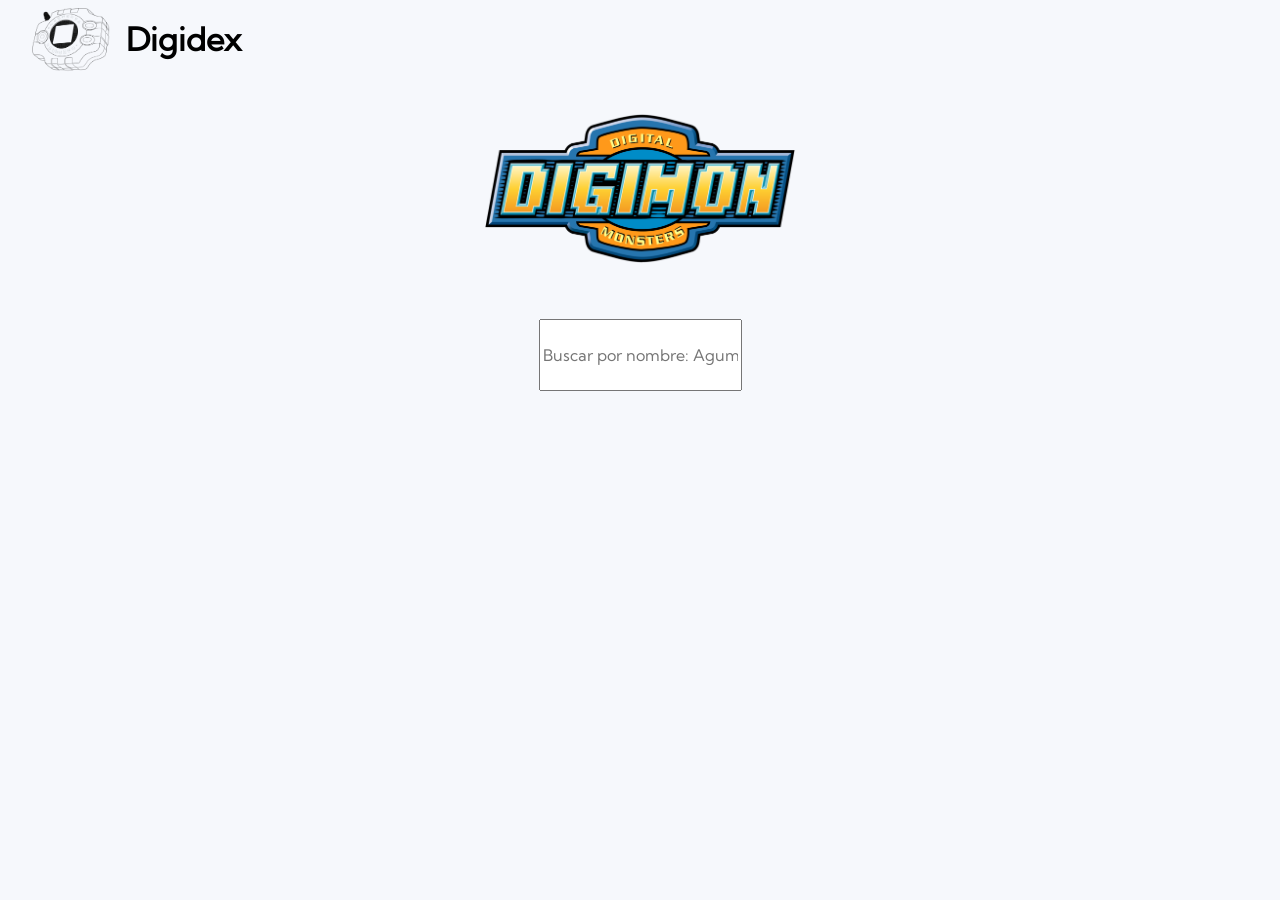
==== index.html @ 119fe28e "first commit" ====
<!doctype html>
<html lang="es">
  <head>
    <meta charset="UTF-8" />
    <meta name="viewport" content="width=device-width, initial-scale=1.0" />
    <meta name="description" content="Buscador de Digimons" />
    <link rel="stylesheet" href="./css/main.css" />
    <link rel="stylesheet" href="./css/page/home/home.css" />
    <title>digiDex</title>
  </head>
  <body data-page="home">
    <header>
      <img
        src="./assets/logo/transparent-degive-logo.png"
        alt="Logo trasnsparente de un Degivice"
      />
      <h1>Digidex</h1>
    </header>

    <main>
      <section class="hero">
        <img
          src="./assets/logo/digivice-full-logo.png"
          alt="Logo de Digimon: Digital Monster"
        />
      </section>

      <section class="digimon-list">
        <div class="searcher">
            <input type="text" placeholder="Buscar por nombre: Agumon" class="searcher-bar">
        </div>
        <div class="grided-list"></div>
      </section>
    </main>
  </body>
</html>
---- css/main.css ----
@import "./base/normalize.css";
@import "./base/constants.css";
@import "./base/base.css";


/* layouts */
@import "./layout/header.css";
@import "./layout/hero.css";
@import "./layout/searcher-bar.css"
---- css/page/home/home.css ----
@import "./hero.css";


main {
  display: flex;
  flex-direction: column;
  justify-content: center;
  align-items: center;
}
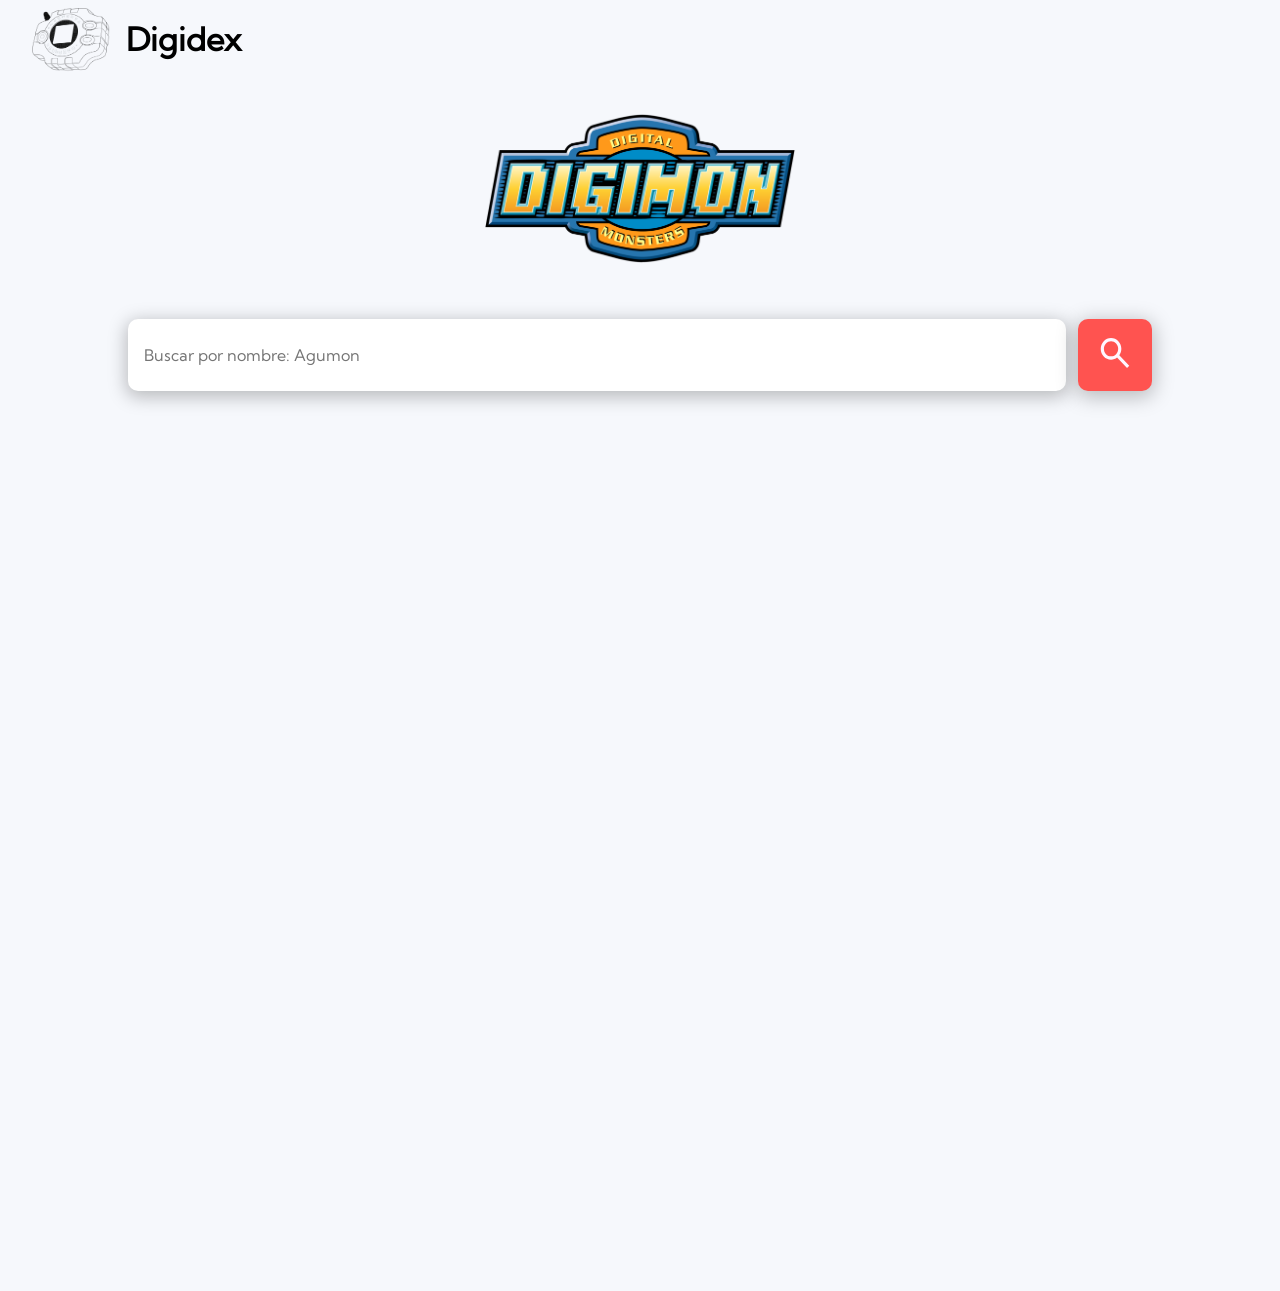
==== commit f1e5f010: "feat: add styles and layout for searcher bar" ====
--- a/index.html
+++ b/index.html
@@ -27,10 +27,19 @@
 
       <section class="digimon-list">
         <div class="searcher">
-            <input type="text" placeholder="Buscar por nombre: Agumon" class="searcher-bar">
+          <input
+            class="searcher-bar"
+            type="text"
+            placeholder="Buscar por nombre: Agumon"
+          />
+          <button type="button" class="searcher-button">
+            <object data="./assets/icons/search.svg"></object>
+          </button>
         </div>
         <div class="grided-list"></div>
       </section>
+
+      <div style="height: 100vh;"></div>
     </main>
   </body>
 </html>
--- a/css/main.css
+++ b/css/main.css
@@ -6,4 +6,4 @@
 /* layouts */
 @import "./layout/header.css";
 @import "./layout/hero.css";
-@import "./layout/searcher-bar.css"+@import "./layout/searcher.css"
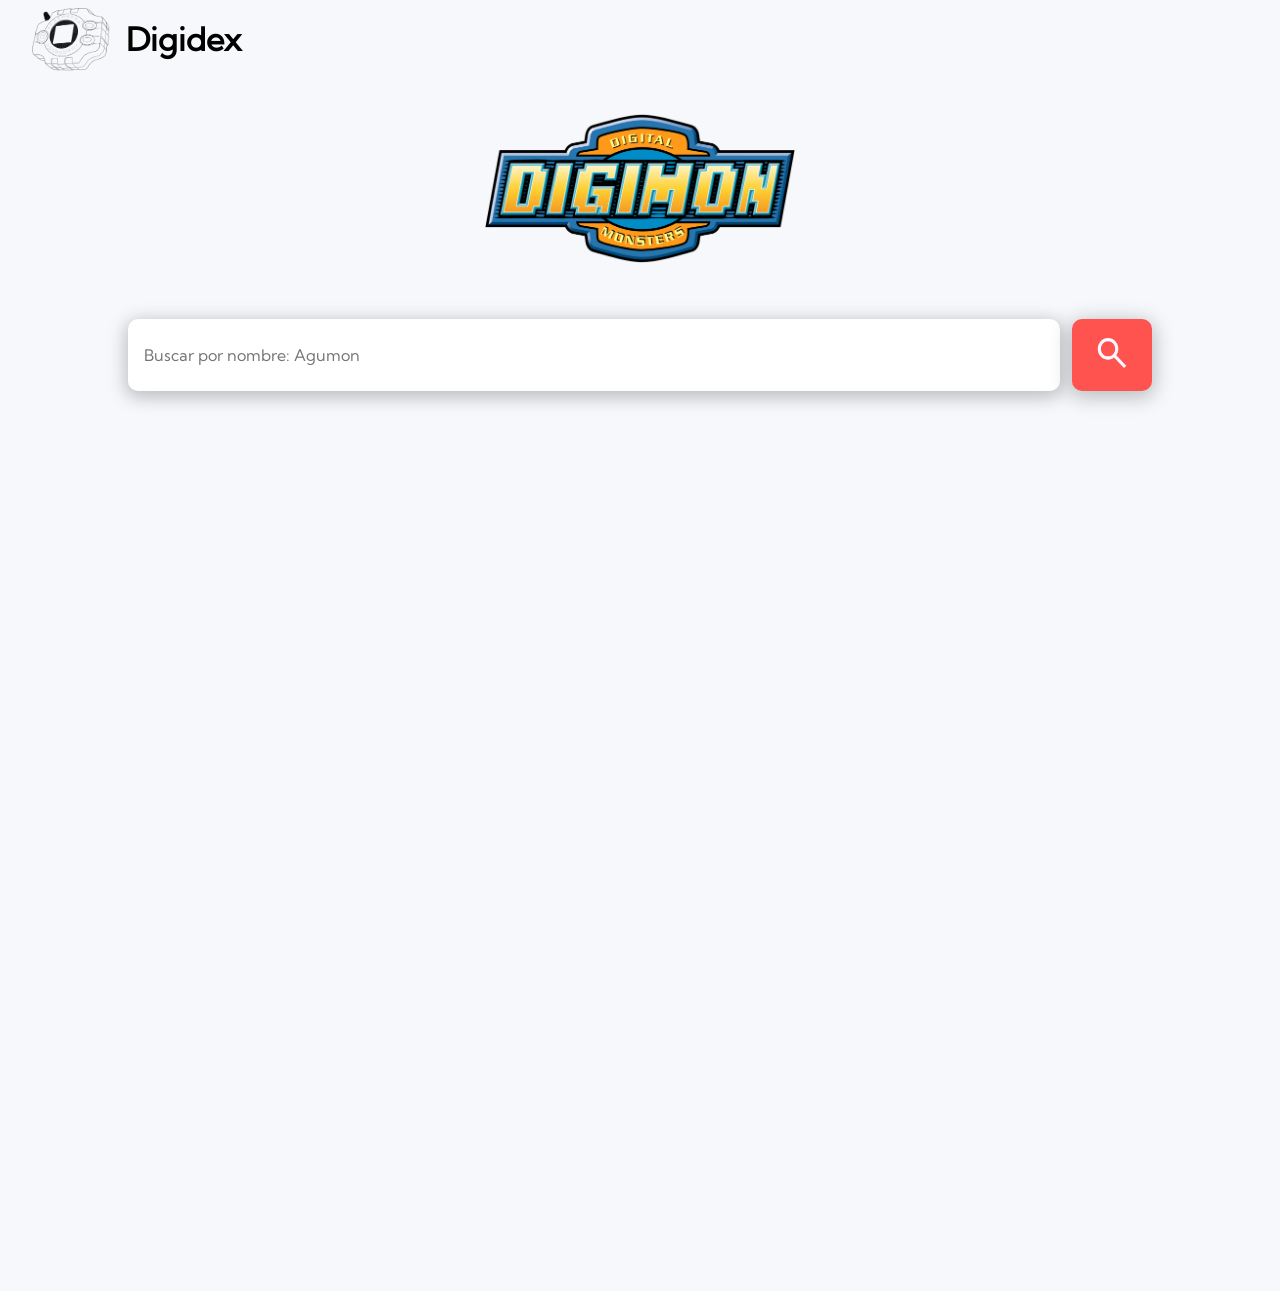
==== commit 24d06f80: "feat: add incompleted logic to search digimon button" ====
--- a/index.html
+++ b/index.html
@@ -6,6 +6,7 @@
     <meta name="description" content="Buscador de Digimons" />
     <link rel="stylesheet" href="./css/main.css" />
     <link rel="stylesheet" href="./css/page/home/home.css" />
+    <script type="module" src="./javascript/main.js"></script>
     <title>digiDex</title>
   </head>
   <body data-page="home">
@@ -28,18 +29,30 @@
       <section class="digimon-list">
         <div class="searcher">
           <input
+            id="search-bar"
             class="searcher-bar"
             type="text"
             placeholder="Buscar por nombre: Agumon"
           />
-          <button type="button" class="searcher-button">
-            <object data="./assets/icons/search.svg"></object>
+          <button id="search-button" class="searcher-button" type="button">
+            <svg
+              width="38"
+              height="40"
+              viewBox="0 0 38 40"
+              fill="none"
+              xmlns="http://www.w3.org/2000/svg"
+            >
+              <path
+                d="M31.0333 35L21.0583 24.5C20.2667 25.1667 19.3563 25.6944 18.3271 26.0833C17.2979 26.4722 16.2028 26.6667 15.0417 26.6667C12.1653 26.6667 9.7309 25.6181 7.73854 23.5208C5.74618 21.4236 4.75 18.8611 4.75 15.8333C4.75 12.8056 5.74618 10.2431 7.73854 8.14583C9.7309 6.04861 12.1653 5 15.0417 5C17.9181 5 20.3524 6.04861 22.3448 8.14583C24.3372 10.2431 25.3333 12.8056 25.3333 15.8333C25.3333 17.0556 25.1486 18.2083 24.7792 19.2917C24.4097 20.375 23.9083 21.3333 23.275 22.1667L33.25 32.6667L31.0333 35ZM15.0417 23.3333C17.0208 23.3333 18.7031 22.6042 20.0885 21.1458C21.474 19.6875 22.1667 17.9167 22.1667 15.8333C22.1667 13.75 21.474 11.9792 20.0885 10.5208C18.7031 9.0625 17.0208 8.33333 15.0417 8.33333C13.0625 8.33333 11.3802 9.0625 9.99479 10.5208C8.60938 11.9792 7.91667 13.75 7.91667 15.8333C7.91667 17.9167 8.60938 19.6875 9.99479 21.1458C11.3802 22.6042 13.0625 23.3333 15.0417 23.3333Z"
+                fill="#FEF7FF"
+              />
+            </svg>
           </button>
         </div>
         <div class="grided-list"></div>
       </section>
 
-      <div style="height: 100vh;"></div>
+      <div style="height: 100vh"></div>
     </main>
   </body>
 </html>
--- a/css/main.css
+++ b/css/main.css
@@ -5,5 +5,4 @@
 
 /* layouts */
 @import "./layout/header.css";
-@import "./layout/hero.css";
 @import "./layout/searcher.css"
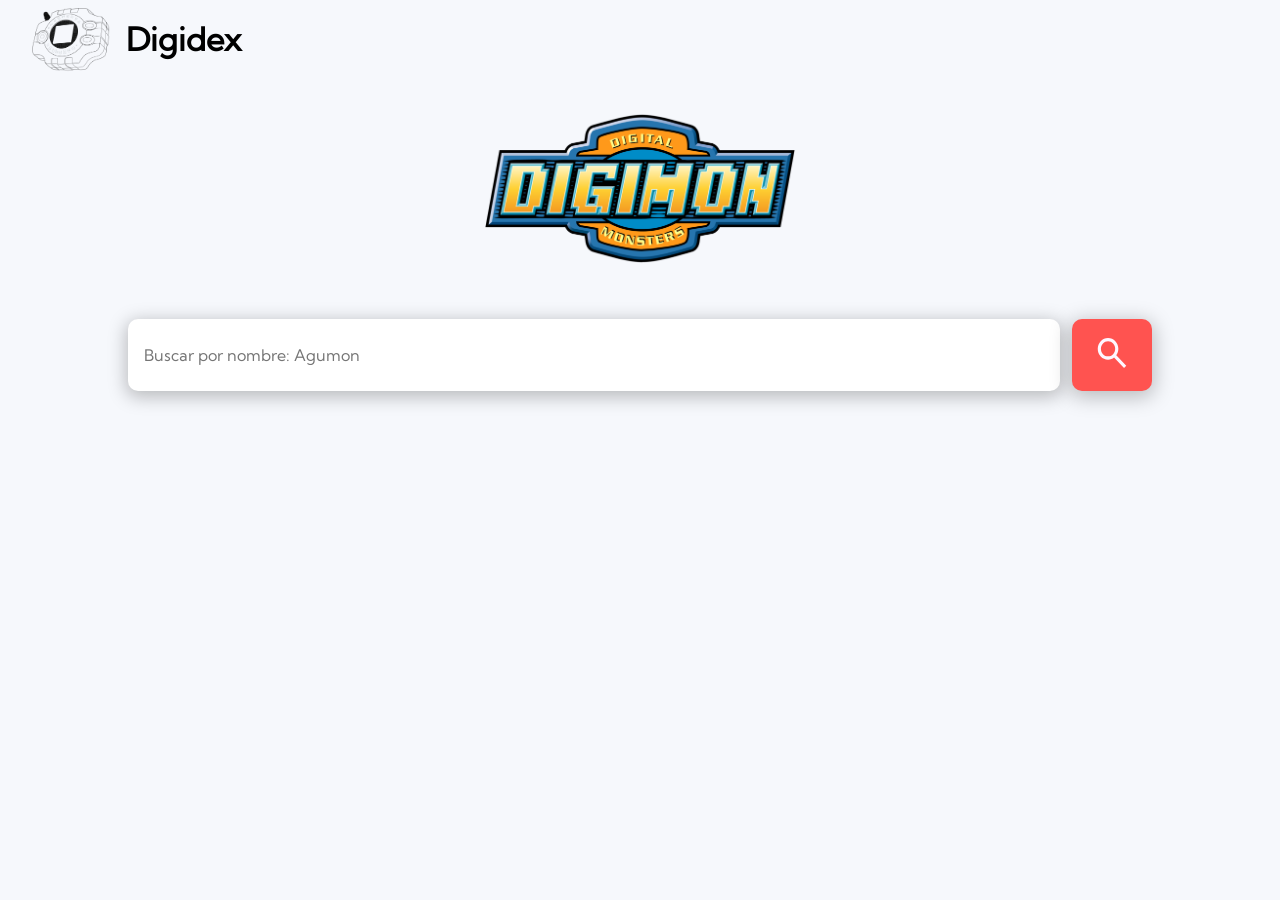
==== commit 39ecf3b7: "feat: add paginated view" ====
--- a/index.html
+++ b/index.html
@@ -49,10 +49,13 @@
             </svg>
           </button>
         </div>
-        <div class="grided-list"></div>
+        <div id="loader" class="loader hide" ></div>
+        <h2 id="error-text" class="hide" >Uppss... Parece que algo ha fallado</h2>
+        <div id="hideable-content" class="hide">
+          <div id="grided-list" class="grided-list"></div>
+        </div>
       </section>
-
-      <div style="height: 100vh"></div>
     </main>
+  
   </body>
 </html>
--- a/css/main.css
+++ b/css/main.css
@@ -2,7 +2,13 @@
 @import "./base/constants.css";
 @import "./base/base.css";
 
+/* Components */
+@import "./component/loader.css";
 
 /* layouts */
 @import "./layout/header.css";
-@import "./layout/searcher.css"+@import "./layout/searcher.css";
+
+.hide {
+    display: none;
+}
--- a/css/page/home/home.css
+++ b/css/page/home/home.css
@@ -1,9 +1,49 @@
 @import "./hero.css";
+@import "./digimon-card.css";
 
-
+body {
+  padding-bottom: 16px;
+}
 main {
   display: flex;
   flex-direction: column;
   justify-content: center;
   align-items: center;
 }
+
+.digimon-list {
+  display: flex;
+  flex-direction: column;
+  gap: 32px;
+}
+
+.loader {
+  align-self: center;
+}
+
+h2 {
+  text-align: center;
+}
+.grided-list {
+  display: grid;
+  grid-template-columns: repeat(3, 1fr);
+  grid-auto-rows: 192px;
+  gap: 16px;
+}
+
+.card-link {
+    text-decoration: none;
+  color: black;
+}
+
+@media (max-width: 1035px) {
+  .grided-list {
+    grid-template-columns: repeat(2, 1fr);
+  }
+}
+
+@media (max-width: 680px) {
+  .grided-list {
+    grid-template-columns: 1fr;
+  }
+}
